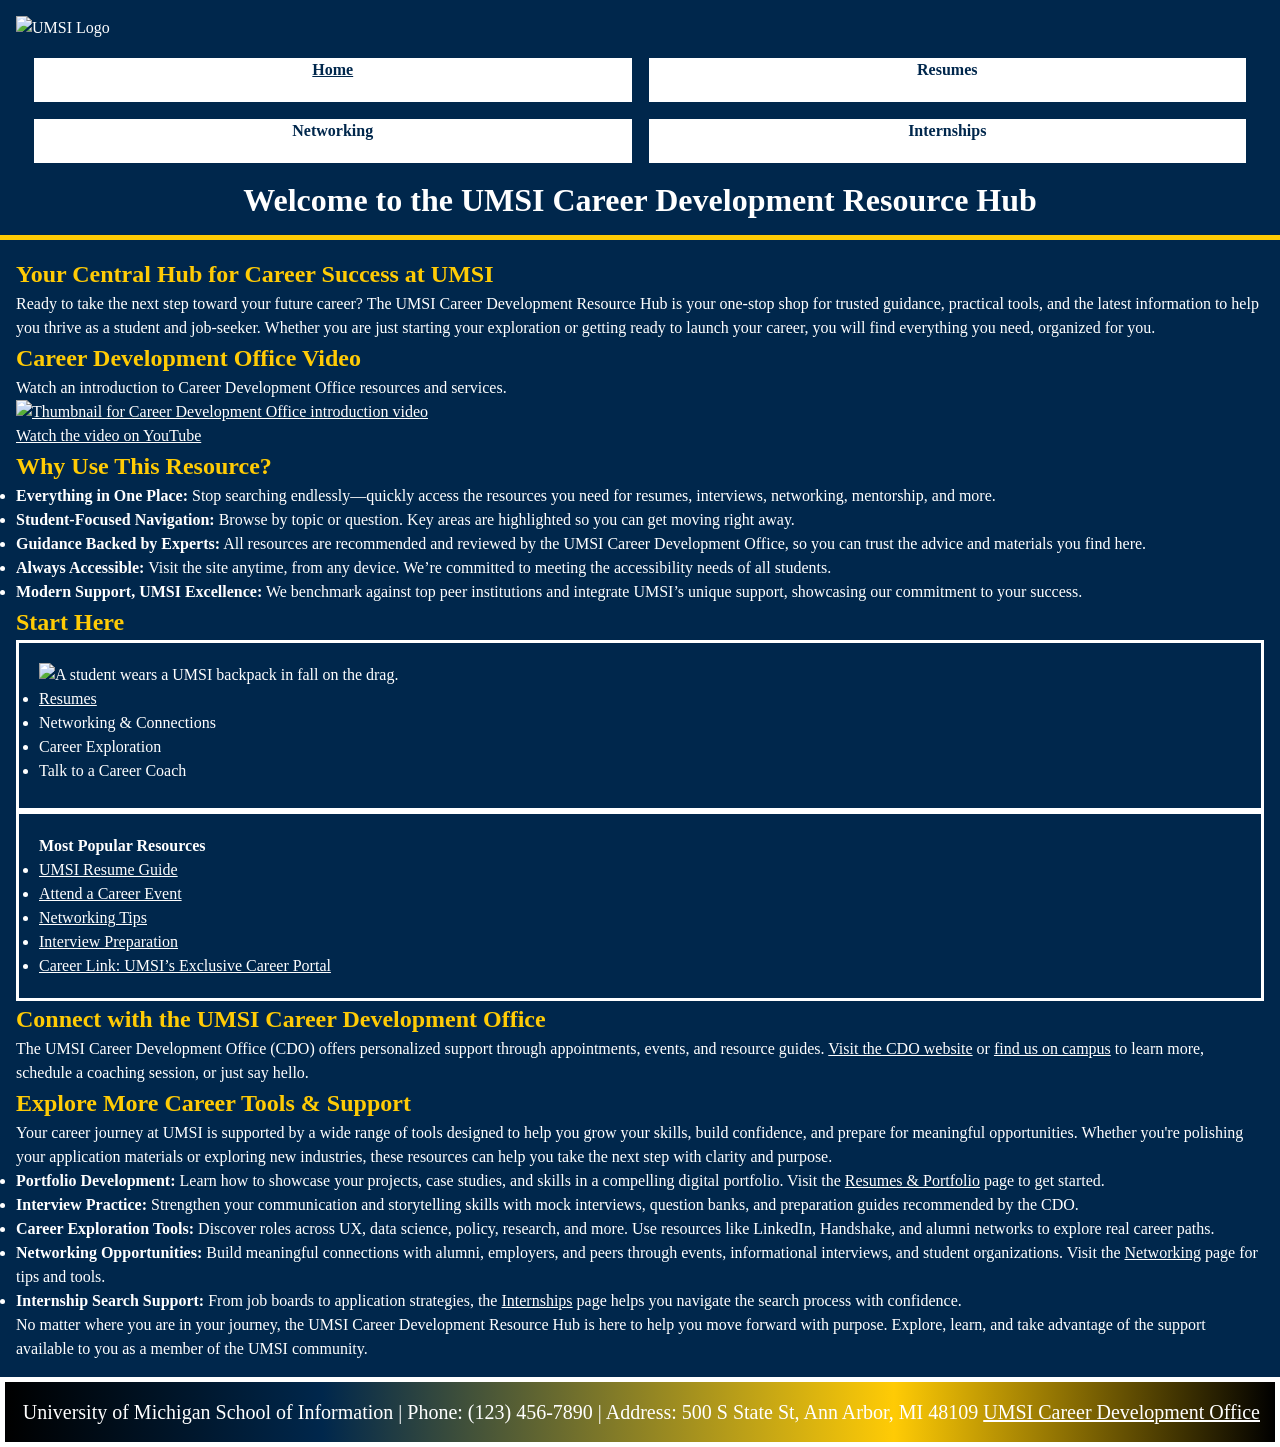
==== index.html @ 73516403 "Add files via upload" ====
<!DOCTYPE html>
<html lang="en">
<head>
    <meta charset="UTF-8">
    <meta name="viewport" content="width=device-width, initial-scale=1.0">
    <link rel="stylesheet" href="css/html5reset.css">
    <link rel="stylesheet" href="css/style.css">
    <title>MSI Career Development Resource Hub</title>
</head>
<body>

    <header>
        <a href = "#maincontent" class="skip-link">Skip to Main Content</a>
        <img src="images/UMSI_signature_vertical_informal_solidblue.jpg" alt="UMSI Logo">
        <nav>
            <ul>
                <li><a class="active" href="index.html">Home</a></li>
                <li><a href="resume.html">Resumes</a></li>
                <li><a href="networking.html">Networking</a></li>
                <li><a href="internshipsearch.html">Internships</a></li>
            </ul>
        </nav>
    <h1>Welcome to the UMSI Career Development Resource Hub</h1>

    </header>
  <main id="maincontent">
    <section>
      <h2>Your Central Hub for Career Success at UMSI</h2>
      <p>
        Ready to take the next step toward your future career? The UMSI Career Development Resource Hub is your one-stop shop for trusted guidance, practical tools, and the latest information to help you thrive as a student and job-seeker. Whether you are just starting your exploration or getting ready to launch your career, you will find everything you need, organized for you.
      </p>
<section <section aria-labelledby="career-video-heading">
  <h2 id="career-video-heading">Career Development Office Video</h2>
  <p>Watch an introduction to Career Development Office resources and services.</p>

  <a href="https://www.youtube.com/watch?v=GSjGeDYJ5Nk">
    <img src="images/cdo-video-thumbnail.jpg" alt="Thumbnail for Career Development Office introduction video">
    <p>Watch the video on YouTube</p>
  </a>
</section>
</section>
    </section>
    <section>
      <h2>Why Use This Resource?</h2>


      <ul>
        <li><strong>Everything in One Place:</strong> Stop searching endlessly—quickly access the resources you need for resumes, interviews, networking, mentorship, and more.</li>
        <li><strong>Student-Focused Navigation:</strong> Browse by topic or question. Key areas are highlighted so you can get moving right away.</li>
        <li><strong>Guidance Backed by Experts:</strong> All resources are recommended and reviewed by the UMSI Career Development Office, so you can trust the advice and materials you find here.</li>
        <li><strong>Always Accessible:</strong> Visit the site anytime, from any device. We’re committed to meeting the accessibility needs of all students.</li>
        <li><strong>Modern Support, UMSI Excellence:</strong> We benchmark against top peer institutions and integrate UMSI’s unique support, showcasing our commitment to your success.</li>
      </ul>
    </section>
        <section>
      <h2>Start Here</h2>
      <div>
        <img src="images/UMSI_CampusFall_UMSIBackpack_02.jpg" alt="A student wears a UMSI backpack in fall on the drag.">
        <ul>
            <li><a href="resume.html">Resumes</a></li>
            <li><a>Networking & Connections</a></li>
            <li><a>Career Exploration</a></li>
            <li><a>Talk to a Career Coach</a></li>
        </ul>
       

      </div>
      <div>
        <h3>Most Popular Resources</h3>
        <ul>
          <li><a href="https://docs.google.com/document/d/1_1GfDJyVGIgE82MZjVhuWT_aB_2Hcj1NN62FUCXoR_o/edit?tab=t.0" target="_blank">UMSI Resume Guide</a></li>
          <li><a href="https://umich.instructure.com/courses/137916/pages/attend-an-event" target="_blank">Attend a Career Event</a></li>
          <li><a href="https://docs.google.com/document/d/18HMt79BU8ovGf9z7_P7No5tuwUS6qHNW5u0sgrepLtE/edit?tab=t.0" target="_blank">Networking Tips</a></li>
          <li><a href="https://docs.google.com/presentation/d/15n-XqsFEntdbkZz89K-ohf7Or1NnCt5CQNDG-6fh2a0/edit?usp=sharing"target="_blank">Interview Preparation</a></li>
          <li><a href="https://si-umich.12twenty.com/Login" target="_blank">Career Link: UMSI’s Exclusive Career Portal</a></li>
        </ul>
      </div>
    </section>
    <section>
      <h2>Connect with the UMSI Career Development Office</h2>
      <p>
        The UMSI Career Development Office (CDO) offers personalized support through appointments, events, and resource guides. <a href="https://umich.instructure.com/courses/137916" target="_blank">Visit the CDO website</a> or <a href="https://www.si.umich.edu/about-umsi/getting-umsi" target="_blank">find us on campus</a> to learn more, schedule a coaching session, or just say hello.
      </p>
    </section>
  <section>
  <h2>Explore More Career Tools & Support</h2>
  <p>
    Your career journey at UMSI is supported by a wide range of tools designed to help you grow your skills, build confidence, 
    and prepare for meaningful opportunities. Whether you're polishing your application materials or exploring new industries, 
    these resources can help you take the next step with clarity and purpose.
  </p>

  <ul>
    <li><strong>Portfolio Development:</strong> Learn how to showcase your projects, case studies, and skills in a compelling digital portfolio. Visit the <a href="resume.html">Resumes & Portfolio</a> page to get started.</li>

    <li><strong>Interview Practice:</strong> Strengthen your communication and storytelling skills with mock interviews, question banks, and preparation guides recommended by the CDO.</li>

    <li><strong>Career Exploration Tools:</strong> Discover roles across UX, data science, policy, research, and more. Use resources like LinkedIn, Handshake, and alumni networks to explore real career paths.</li>

    <li><strong>Networking Opportunities:</strong> Build meaningful connections with alumni, employers, and peers through events, informational interviews, and student organizations. Visit the <a href="networking.html">Networking</a> page for tips and tools.</li>

    <li><strong>Internship Search Support:</strong> From job boards to application strategies, the <a href="internshipsearch.html">Internships</a> page helps you navigate the search process with confidence.</li>
  </ul>

  <p>
    No matter where you are in your journey, the UMSI Career Development Resource Hub is here to help you move forward with purpose. 
    Explore, learn, and take advantage of the support available to you as a member of the UMSI community.
  </p>
</section>

       <!-- Content taken & modified from UMGPT with the prompt, "Write me a webpage of intro content to help meet the following requirements - this is for the home page": and then pasted in the client objectives & project requirements"
       UMGPT. (2025). UMGPT ( GPT-4.1 August 25th version) [Large language model]. -->
    </main>
    <footer>
        <p>        University of Michigan School of Information | Phone: (123) 456-7890 | Address: 500 S State St, Ann Arbor, MI 48109
 <a href="https://umich.instructure.com/courses/137916">UMSI Career Development Office </a></p>
        </footer>
</body>
</html>
---- css/style.css ----
body {
  font-family: "Playfair Display", Montserrat;
  background-color: #00274C;
  color: #FFFFFF;
  margin: 0;
  line-height: 1.5;
}
.skip-link {
  position: absolute;
  left: 0.75;
  top: -100px;
  background: #ffcb05;
  color: #00274c;
  padding: 0.75;
  font-weight: 700;
  text-decoration: none;
  border-radius: 0.25;
  left: 10px;
  z-index: 3000;
  transition: top 0.3s ease-in-out;
}
.skip-link:focus{
 top: 0.75;
  outline: 3px solid #00274c;
  position: absolute;
  top: 27px;

}
header {
  color: #FFFFFF;
  padding: 1rem;
  border-bottom: 0.35rem solid #ffcb05;
}
a {
  color: #ffffff;
}
 img {
  max-width: 100%;
}
iframe {
  width: 100%;
  height: 100%;
  grid-column: 1 / -1;
}
h1 {
  font-size: 2rem;
  text-align: center;
  margin: 0.5;
  line-height: 1.2;
}

h2 {
  font-size: 1.5rem;
  color: #ffcb05;
  margin-top: 0;
}

p {
  font-size: 1rem;
margin-top: 0;
}
nav ul {
  list-style: none;
  display: grid;
  grid-template-columns: repeat(2, 1fr);
  gap: 13px;
  padding: 0;
  margin: 1rem;
}
nav a {
  display: block;
  text-decoration: none;
  text-align: center;
  background-color: #FFFFFF;
  color: #00274C;
  padding:0.9 1rem;
  font-weight: bold;
  border: 2px solid #00274C;
  min-height: 44px;
}
nav a:hover,
nav a:focus {
  background-color: #ffcb05;
  color: #00274C;
  outline: 3px  solid transparent;
}
.active {
text-decoration: underline;
}
main {
  padding: 1rem;
}

.introduction {
  background: #f7f9fb;
  border: 2px solid #00274C;
  border-left: 0.3rem solid #00274C;
  border-radius: 1rem;
  padding: 1rem;
  margin-bottom: 1rem;
}

.container {
  display:grid;
  grid-template-columns: repeat(2, 1fr);
  gap: 1rem;
 align-items: start;
}

.card {
  background-color: #ffffff;

  border-radius: 1px;
  padding: 1rem;
  min-height: 12rem;
  box-shadow: 0 2px 4px rgba(0, 0, 0, 0.1);
  color: #00274C;
}
.card-maize {
  border-top: 0.4rem solid #ffcb05;
  background-color: #fffbea;
}
.card-blue {
  border-top: 0.4rem solid #00274C;
  background-color: #f7f9fb;
}
img {
  width: 100%;
  max-width: 100%;
  height: auto;
  display: block;
  margin-left: auto;
  margin-right: auto;
}

div {
  min-height: 125px;
  padding: 20px;
  border: 3px solid #ffffff;
}


footer {
  background: linear-gradient(to right,
    #000000 0%,
    #00274C 25%,
    #ffcb05 70%,
    #000000 100%
  );
  border: 5px solid #ffffff;
}


footer p {
  font-size: 20px;
  text-align: right;

  padding: 0;
  padding-top: 15px;
  padding-right: 15px;
  padding-bottom: 15px;
}
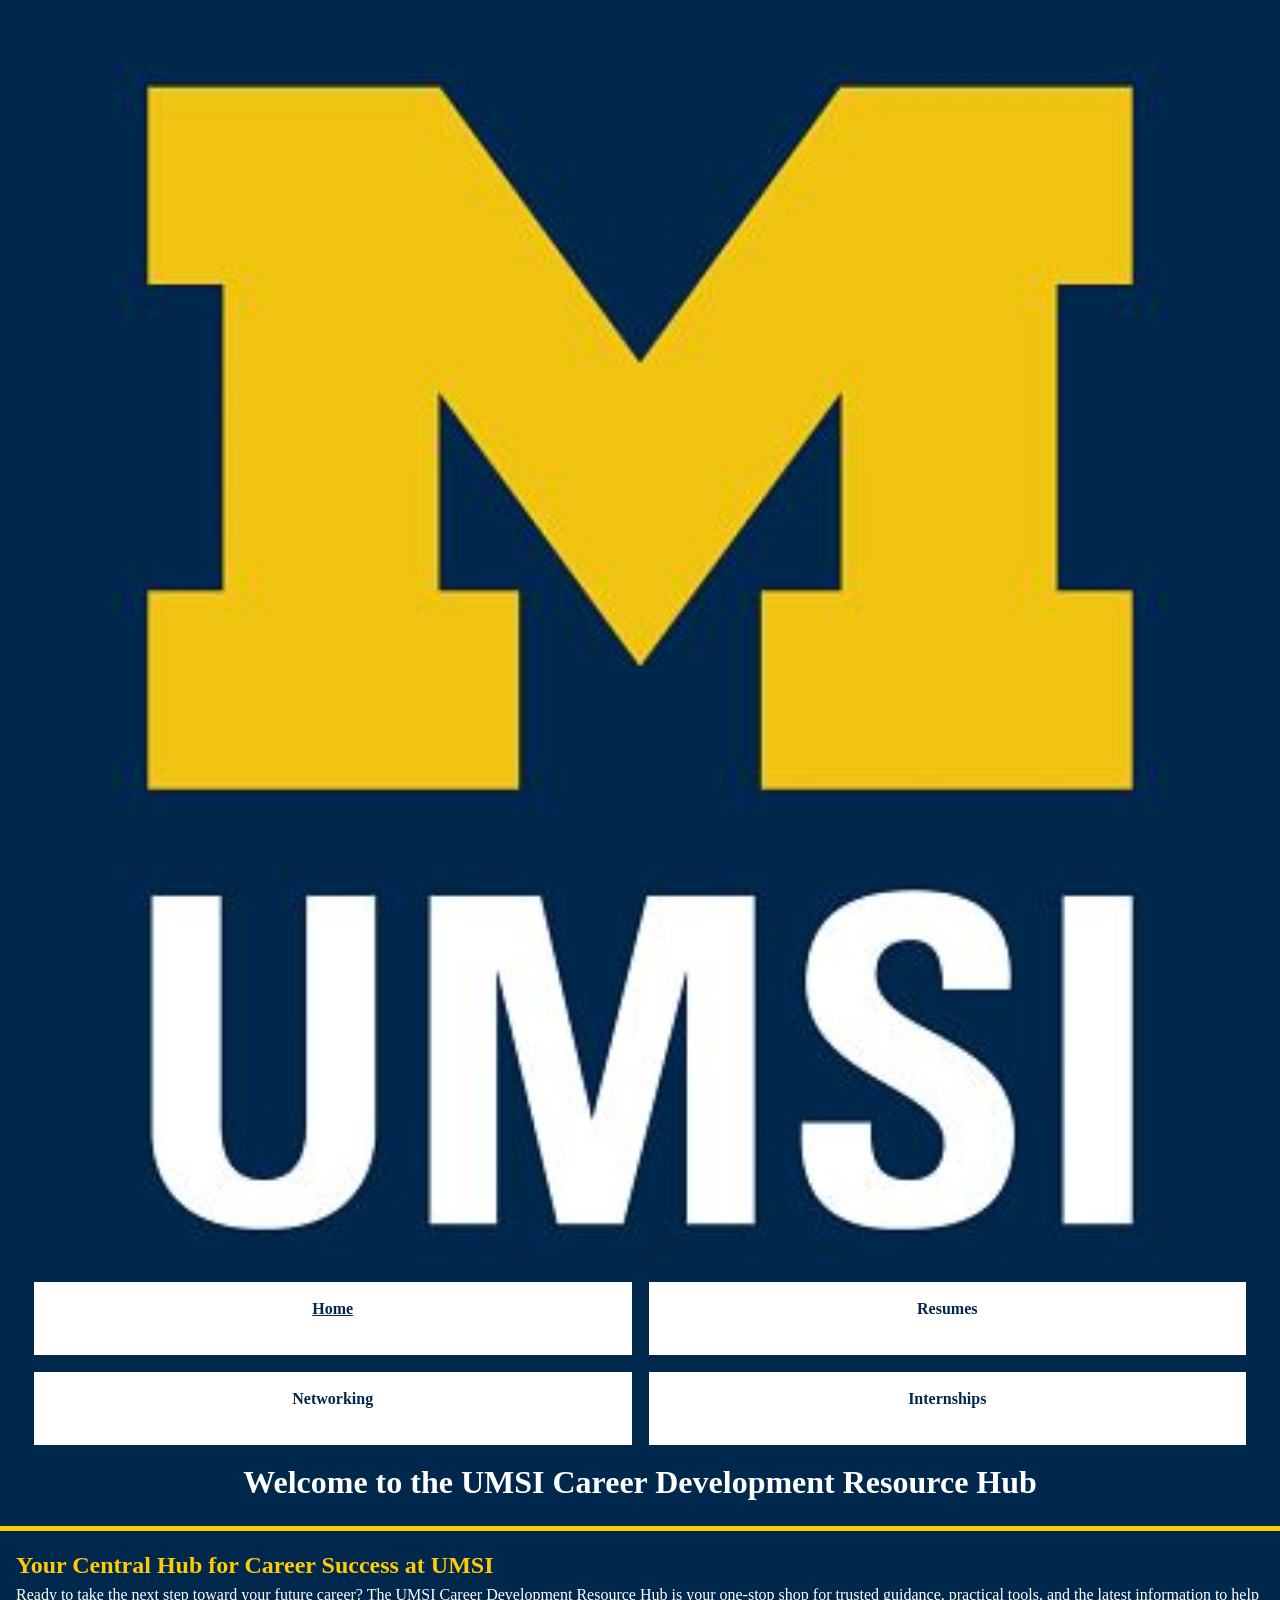
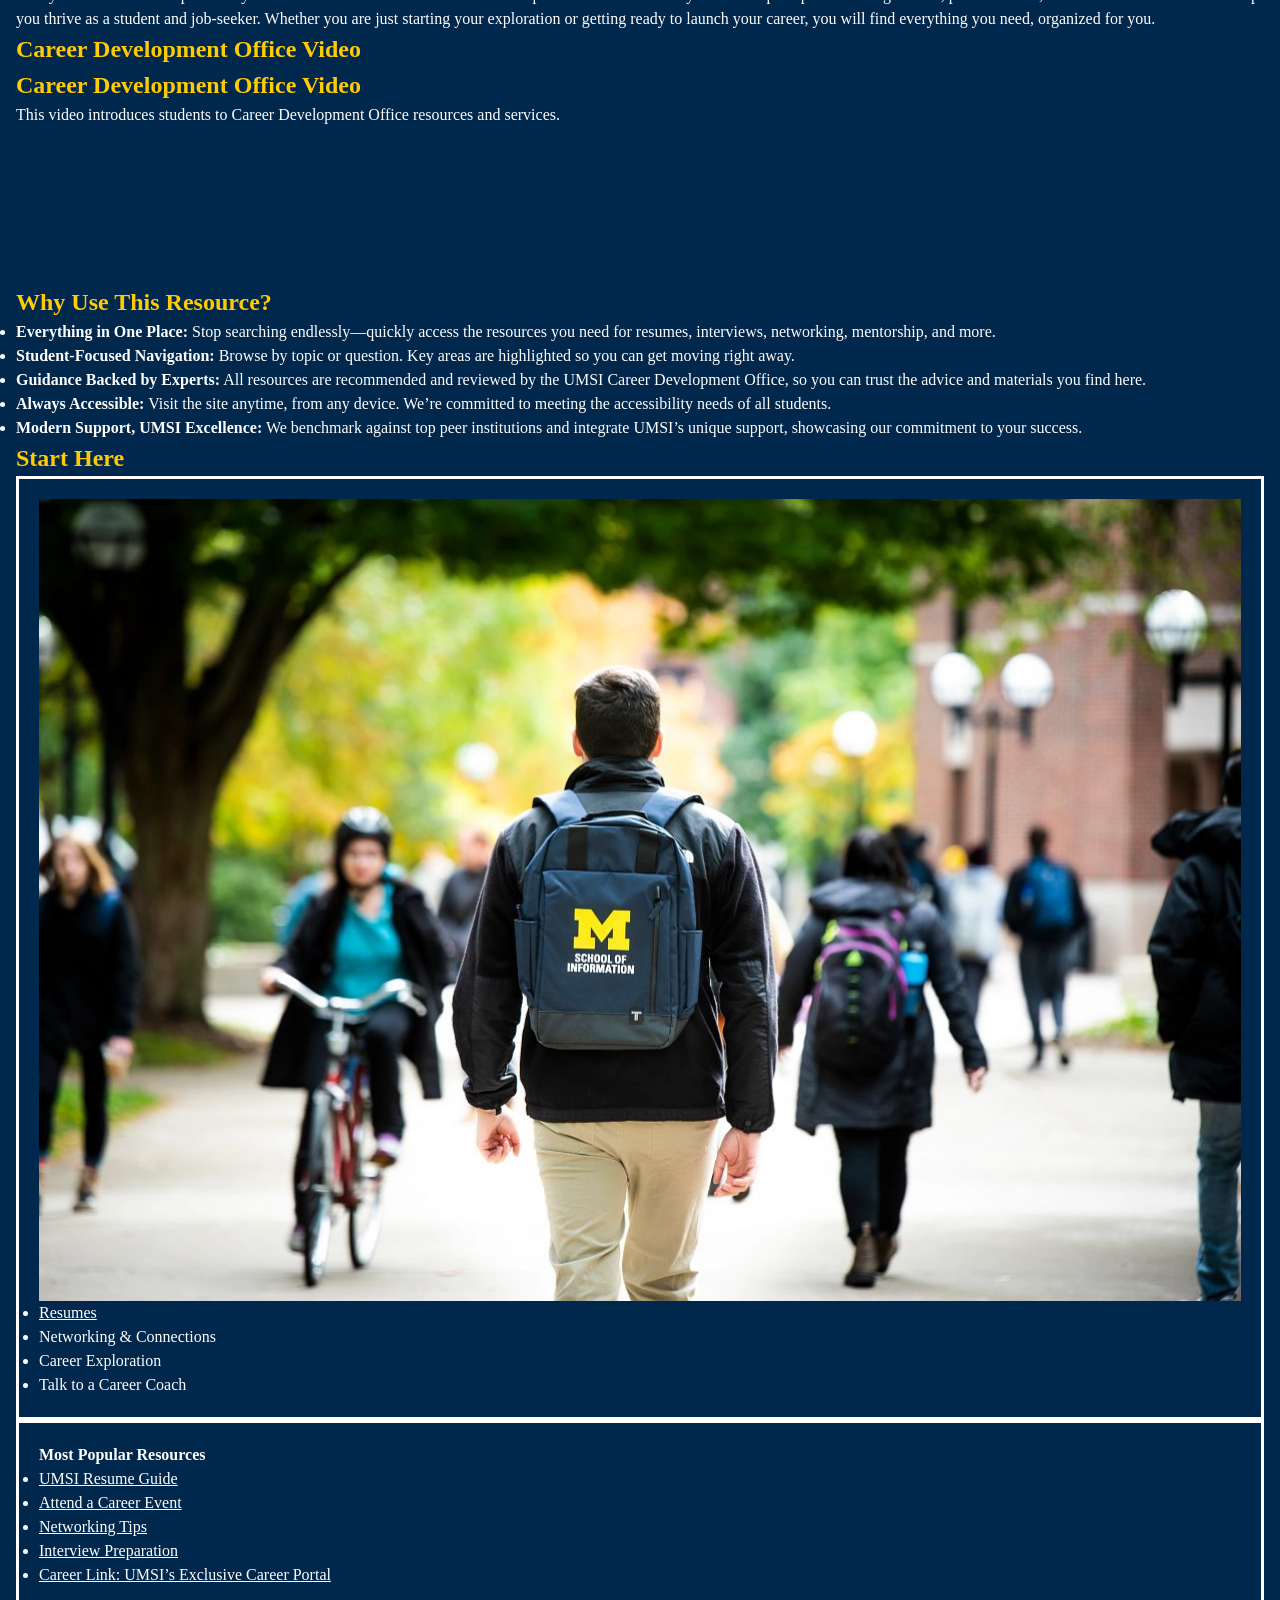
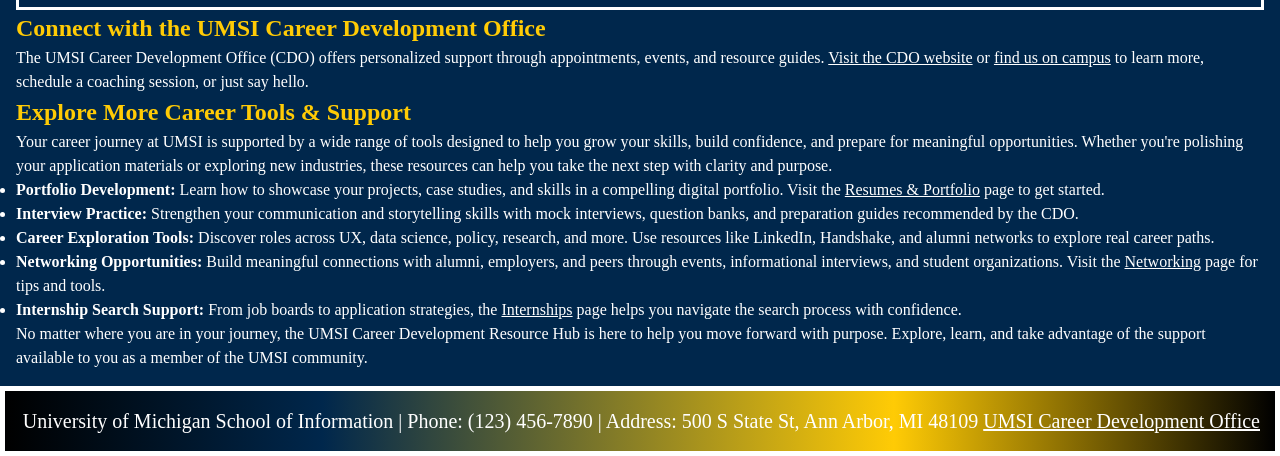
==== commit 048e0905: "Add files via upload" ====
--- a/index.html
+++ b/index.html
@@ -29,17 +29,20 @@
       <p>
         Ready to take the next step toward your future career? The UMSI Career Development Resource Hub is your one-stop shop for trusted guidance, practical tools, and the latest information to help you thrive as a student and job-seeker. Whether you are just starting your exploration or getting ready to launch your career, you will find everything you need, organized for you.
       </p>
-<section <section aria-labelledby="career-video-heading">
   <h2 id="career-video-heading">Career Development Office Video</h2>
-  <p>Watch an introduction to Career Development Office resources and services.</p>
-
-  <a href="https://www.youtube.com/watch?v=GSjGeDYJ5Nk">
-    <img src="images/cdo-video-thumbnail.jpg" alt="Thumbnail for Career Development Office introduction video">
-    <p>Watch the video on YouTube</p>
-  </a>
+<section aria-labelledby="career-video-heading">
+  <h2 id="career-video-heading">Career Development Office Video</h2>
+  <p>This video introduces students to Career Development Office resources and services.</p>
+  <iframe
+    width="560"
+    height="315"
+    src="https://www.youtube.com/embed/GSjGeDYJ5Nk"
+    title="Career Development Office introduction video"
+    allow="accelerometer; autoplay; clipboard-write; encrypted-media; gyroscope; picture-in-picture; web-share"
+    referrerpolicy="strict-origin-when-cross-origin"
+    allowfullscreen>
+  </iframe>
 </section>
-</section>
-    </section>
     <section>
       <h2>Why Use This Resource?</h2>
 
--- a/css/style.css
+++ b/css/style.css
@@ -7,11 +7,11 @@
 }
 .skip-link {
   position: absolute;
-  left: 0.75;
+  left: 0.75rem;
   top: -100px;
   background: #ffcb05;
   color: #00274c;
-  padding: 0.75;
+  padding: 0.75rem;
   font-weight: 700;
   text-decoration: none;
   border-radius: 0.25;
@@ -20,7 +20,7 @@
   transition: top 0.3s ease-in-out;
 }
 .skip-link:focus{
- top: 0.75;
+ top: 0.75rem;
   outline: 3px solid #00274c;
   position: absolute;
   top: 27px;
@@ -45,7 +45,7 @@
 h1 {
   font-size: 2rem;
   text-align: center;
-  margin: 0.5;
+  margin: 0.5rem;
   line-height: 1.2;
 }
 
@@ -73,7 +73,7 @@
   text-align: center;
   background-color: #FFFFFF;
   color: #00274C;
-  padding:0.9 1rem;
+  padding:0.91rem;
   font-weight: bold;
   border: 2px solid #00274C;
   min-height: 44px;
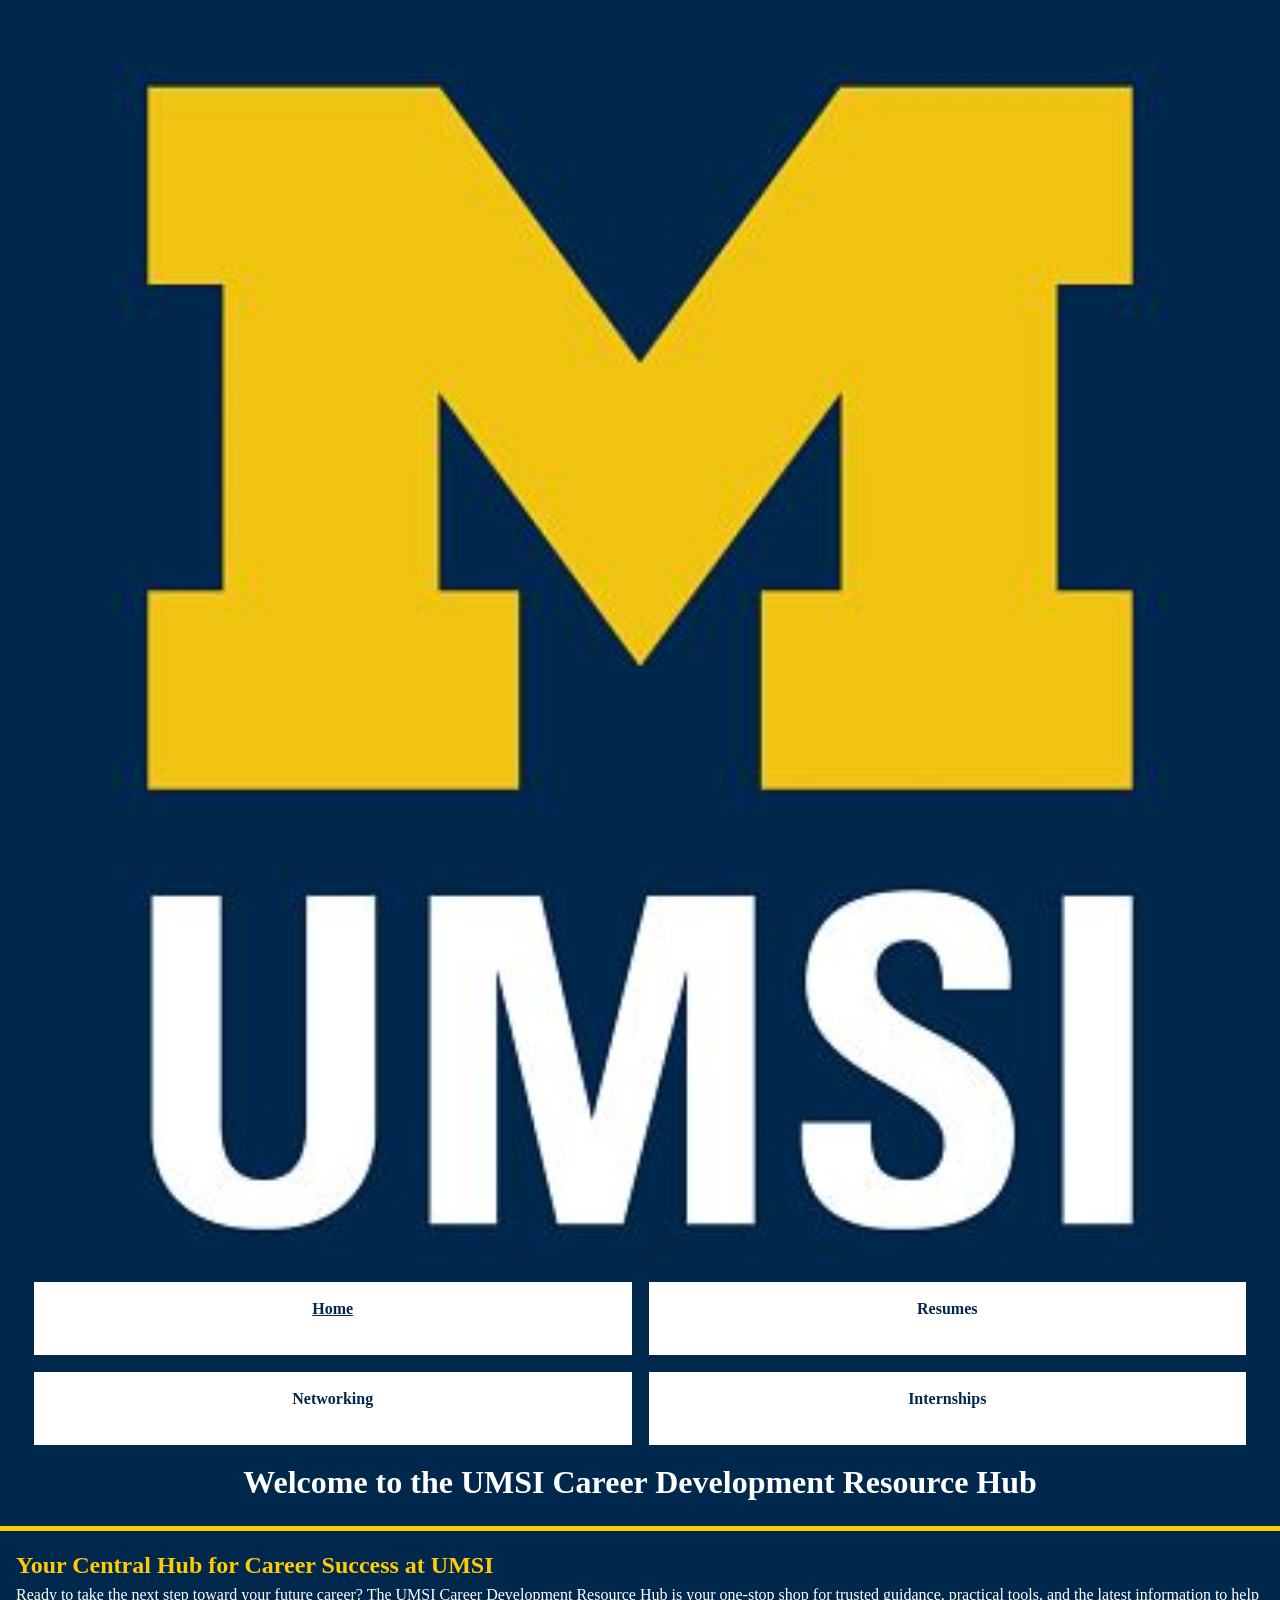
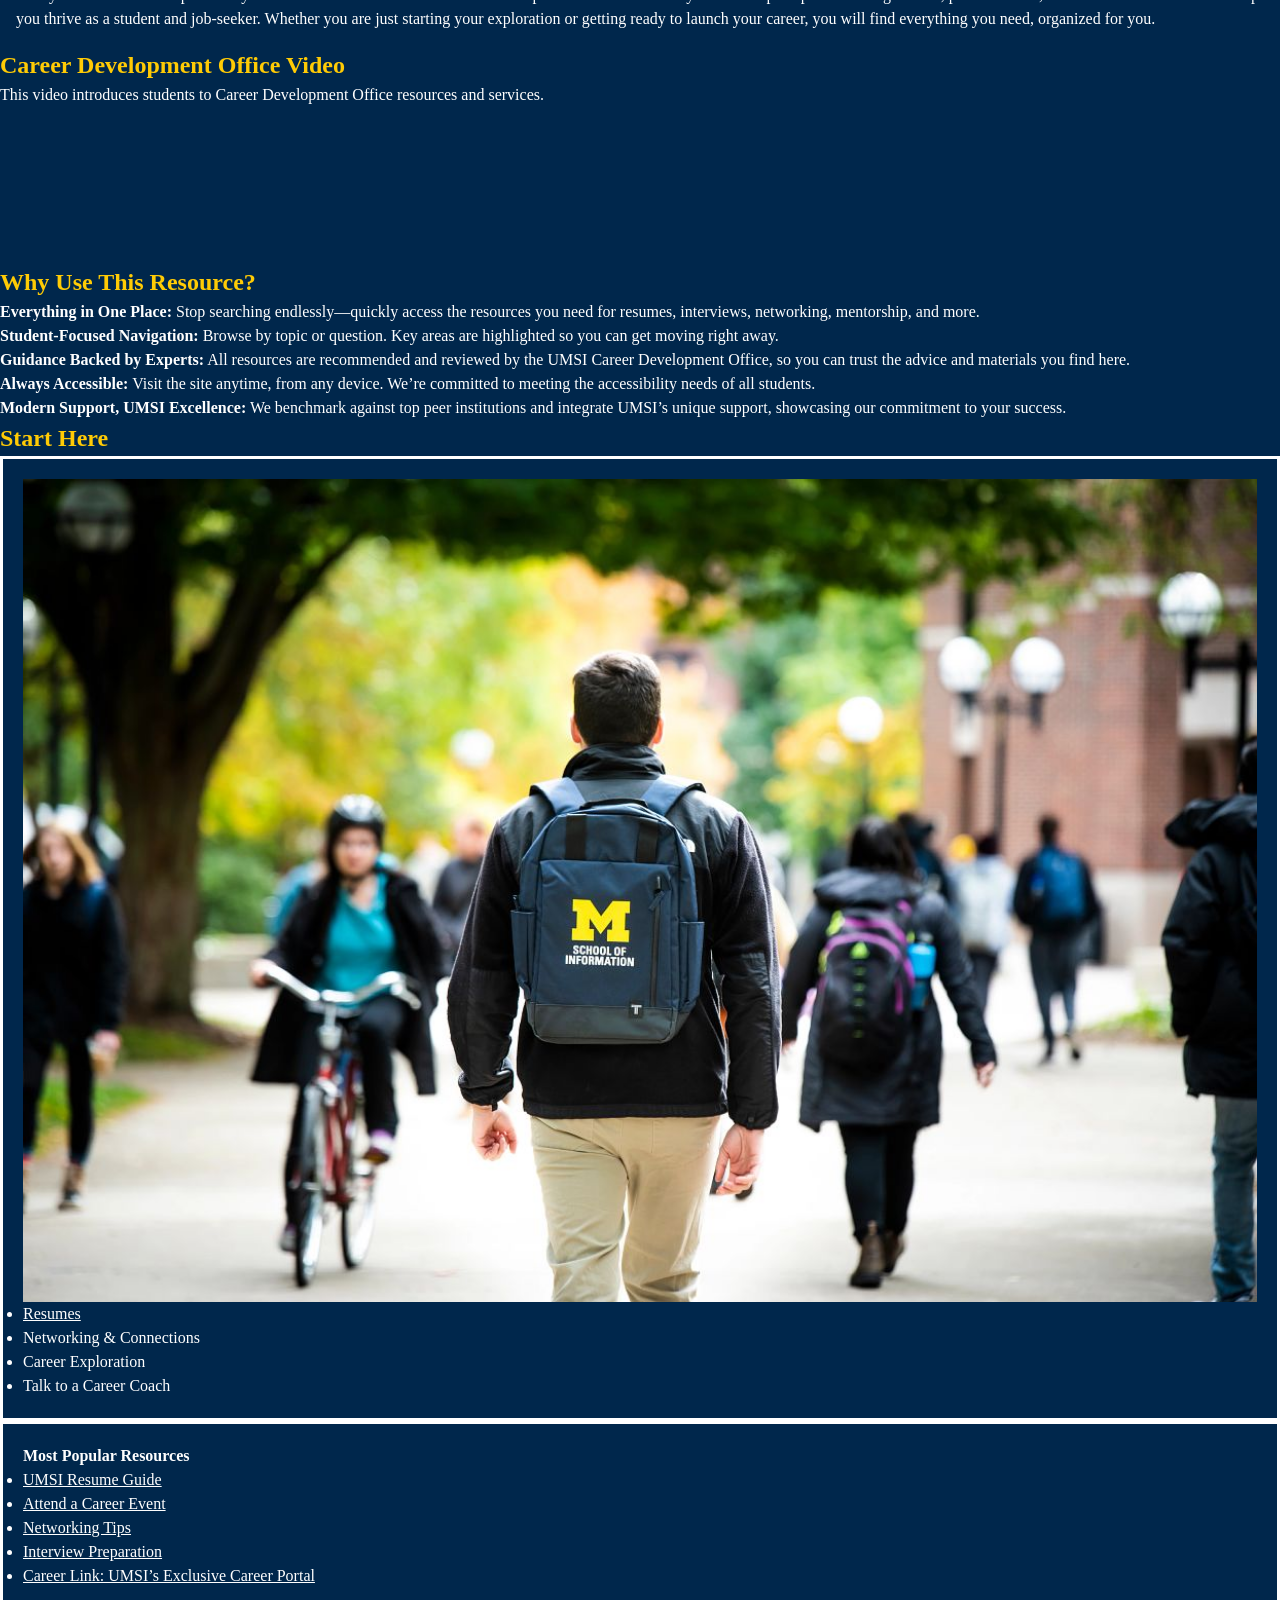
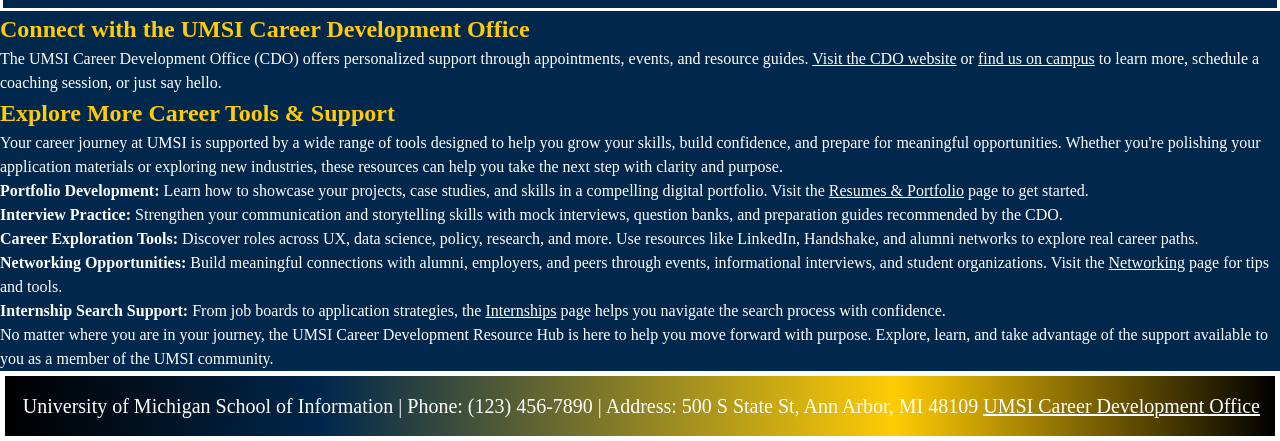
==== commit d1e24e85: "Add files via upload" ====
--- a/index.html
+++ b/index.html
@@ -1,122 +1,230 @@
-<!DOCTYPE html>
+<!doctype html>
 <html lang="en">
-<head>
-    <meta charset="UTF-8">
-    <meta name="viewport" content="width=device-width, initial-scale=1.0">
-    <link rel="stylesheet" href="css/html5reset.css">
-    <link rel="stylesheet" href="css/style.css">
+  <head>
+    <meta charset="UTF-8" />
+    <meta name="viewport" content="width=device-width, initial-scale=1.0" />
+    <link rel="stylesheet" href="css/html5reset.css" />
+    <link rel="stylesheet" href="css/style.css" />
     <title>MSI Career Development Resource Hub</title>
-</head>
-<body>
-
+  </head>
+  <body>
     <header>
-        <a href = "#maincontent" class="skip-link">Skip to Main Content</a>
-        <img src="images/UMSI_signature_vertical_informal_solidblue.jpg" alt="UMSI Logo">
-        <nav>
-            <ul>
-                <li><a class="active" href="index.html">Home</a></li>
-                <li><a href="resume.html">Resumes</a></li>
-                <li><a href="networking.html">Networking</a></li>
-                <li><a href="internshipsearch.html">Internships</a></li>
-            </ul>
-        </nav>
-    <h1>Welcome to the UMSI Career Development Resource Hub</h1>
-
+      <a href="#maincontent" class="skip-link">Skip to Main Content</a>
+      <img
+        src="images/UMSI_signature_vertical_informal_solidblue.jpg"
+        alt="UMSI Logo"
+      />
+      <nav>
+        <ul>
+          <li><a class="active" href="index.html">Home</a></li>
+          <li><a href="resume.html">Resumes</a></li>
+          <li><a href="networking.html">Networking</a></li>
+          <li><a href="internshipsearch.html">Internships</a></li>
+        </ul>
+      </nav>
+      <h1>Welcome to the UMSI Career Development Resource Hub</h1>
     </header>
-  <main id="maincontent">
-    <section>
-      <h2>Your Central Hub for Career Success at UMSI</h2>
-      <p>
-        Ready to take the next step toward your future career? The UMSI Career Development Resource Hub is your one-stop shop for trusted guidance, practical tools, and the latest information to help you thrive as a student and job-seeker. Whether you are just starting your exploration or getting ready to launch your career, you will find everything you need, organized for you.
-      </p>
-  <h2 id="career-video-heading">Career Development Office Video</h2>
-<section aria-labelledby="career-video-heading">
-  <h2 id="career-video-heading">Career Development Office Video</h2>
-  <p>This video introduces students to Career Development Office resources and services.</p>
-  <iframe
-    width="560"
-    height="315"
-    src="https://www.youtube.com/embed/GSjGeDYJ5Nk"
-    title="Career Development Office introduction video"
-    allow="accelerometer; autoplay; clipboard-write; encrypted-media; gyroscope; picture-in-picture; web-share"
-    referrerpolicy="strict-origin-when-cross-origin"
-    allowfullscreen>
-  </iframe>
-</section>
+    <main id="maincontent">
+      <section>
+        <h2>Your Central Hub for Career Success at UMSI</h2>
+        <p>
+          Ready to take the next step toward your future career? The UMSI Career
+          Development Resource Hub is your one-stop shop for trusted guidance,
+          practical tools, and the latest information to help you thrive as a
+          student and job-seeker. Whether you are just starting your exploration
+          or getting ready to launch your career, you will find everything you
+          need, organized for you.
+        </p>
+      </section>
+    </main>
+    <section aria-labelledby="career-video-heading">
+      <h2 id="career-video-heading">Career Development Office Video</h2>
+      <p>
+        This video introduces students to Career Development Office resources
+        and services.
+      </p>
+      <iframe
+        width="560"
+        height="315"
+        src="https://www.youtube.com/embed/GSjGeDYJ5Nk"
+        title="Career Development Office introduction video"
+        allow="
+          accelerometer;
+          autoplay;
+          clipboard-write;
+          encrypted-media;
+          gyroscope;
+          picture-in-picture;
+          web-share;
+        "
+        referrerpolicy="strict-origin-when-cross-origin"
+        allowfullscreen
+      >
+      </iframe>
+    </section>
     <section>
       <h2>Why Use This Resource?</h2>
 
-
       <ul>
-        <li><strong>Everything in One Place:</strong> Stop searching endlessly—quickly access the resources you need for resumes, interviews, networking, mentorship, and more.</li>
-        <li><strong>Student-Focused Navigation:</strong> Browse by topic or question. Key areas are highlighted so you can get moving right away.</li>
-        <li><strong>Guidance Backed by Experts:</strong> All resources are recommended and reviewed by the UMSI Career Development Office, so you can trust the advice and materials you find here.</li>
-        <li><strong>Always Accessible:</strong> Visit the site anytime, from any device. We’re committed to meeting the accessibility needs of all students.</li>
-        <li><strong>Modern Support, UMSI Excellence:</strong> We benchmark against top peer institutions and integrate UMSI’s unique support, showcasing our commitment to your success.</li>
+        <li>
+          <strong>Everything in One Place:</strong> Stop searching
+          endlessly—quickly access the resources you need for resumes,
+          interviews, networking, mentorship, and more.
+        </li>
+        <li>
+          <strong>Student-Focused Navigation:</strong> Browse by topic or
+          question. Key areas are highlighted so you can get moving right away.
+        </li>
+        <li>
+          <strong>Guidance Backed by Experts:</strong> All resources are
+          recommended and reviewed by the UMSI Career Development Office, so you
+          can trust the advice and materials you find here.
+        </li>
+        <li>
+          <strong>Always Accessible:</strong> Visit the site anytime, from any
+          device. We’re committed to meeting the accessibility needs of all
+          students.
+        </li>
+        <li>
+          <strong>Modern Support, UMSI Excellence:</strong> We benchmark against
+          top peer institutions and integrate UMSI’s unique support, showcasing
+          our commitment to your success.
+        </li>
       </ul>
     </section>
-        <section>
+    <section>
       <h2>Start Here</h2>
       <div>
-        <img src="images/UMSI_CampusFall_UMSIBackpack_02.jpg" alt="A student wears a UMSI backpack in fall on the drag.">
+        <img
+          src="images/UMSI_CampusFall_UMSIBackpack_02.jpg"
+          alt="A student wears a UMSI backpack in fall on the drag."
+        />
         <ul>
-            <li><a href="resume.html">Resumes</a></li>
-            <li><a>Networking & Connections</a></li>
-            <li><a>Career Exploration</a></li>
-            <li><a>Talk to a Career Coach</a></li>
+          <li><a href="resume.html">Resumes</a></li>
+          <li><a>Networking & Connections</a></li>
+          <li><a>Career Exploration</a></li>
+          <li><a>Talk to a Career Coach</a></li>
         </ul>
-       
-
       </div>
       <div>
         <h3>Most Popular Resources</h3>
         <ul>
-          <li><a href="https://docs.google.com/document/d/1_1GfDJyVGIgE82MZjVhuWT_aB_2Hcj1NN62FUCXoR_o/edit?tab=t.0" target="_blank">UMSI Resume Guide</a></li>
-          <li><a href="https://umich.instructure.com/courses/137916/pages/attend-an-event" target="_blank">Attend a Career Event</a></li>
-          <li><a href="https://docs.google.com/document/d/18HMt79BU8ovGf9z7_P7No5tuwUS6qHNW5u0sgrepLtE/edit?tab=t.0" target="_blank">Networking Tips</a></li>
-          <li><a href="https://docs.google.com/presentation/d/15n-XqsFEntdbkZz89K-ohf7Or1NnCt5CQNDG-6fh2a0/edit?usp=sharing"target="_blank">Interview Preparation</a></li>
-          <li><a href="https://si-umich.12twenty.com/Login" target="_blank">Career Link: UMSI’s Exclusive Career Portal</a></li>
+          <li>
+            <a
+              href="https://docs.google.com/document/d/1_1GfDJyVGIgE82MZjVhuWT_aB_2Hcj1NN62FUCXoR_o/edit?tab=t.0"
+              target="_blank"
+              >UMSI Resume Guide</a
+            >
+          </li>
+          <li>
+            <a
+              href="https://umich.instructure.com/courses/137916/pages/attend-an-event"
+              target="_blank"
+              >Attend a Career Event</a
+            >
+          </li>
+          <li>
+            <a
+              href="https://docs.google.com/document/d/18HMt79BU8ovGf9z7_P7No5tuwUS6qHNW5u0sgrepLtE/edit?tab=t.0"
+              target="_blank"
+              >Networking Tips</a
+            >
+          </li>
+          <li>
+            <a
+              href="https://docs.google.com/presentation/d/15n-XqsFEntdbkZz89K-ohf7Or1NnCt5CQNDG-6fh2a0/edit?usp=sharing"
+              target="_blank"
+              >Interview Preparation</a
+            >
+          </li>
+          <li>
+            <a href="https://si-umich.12twenty.com/Login" target="_blank"
+              >Career Link: UMSI’s Exclusive Career Portal</a
+            >
+          </li>
         </ul>
       </div>
     </section>
     <section>
       <h2>Connect with the UMSI Career Development Office</h2>
       <p>
-        The UMSI Career Development Office (CDO) offers personalized support through appointments, events, and resource guides. <a href="https://umich.instructure.com/courses/137916" target="_blank">Visit the CDO website</a> or <a href="https://www.si.umich.edu/about-umsi/getting-umsi" target="_blank">find us on campus</a> to learn more, schedule a coaching session, or just say hello.
-      </p>
-    </section>
-  <section>
-  <h2>Explore More Career Tools & Support</h2>
-  <p>
-    Your career journey at UMSI is supported by a wide range of tools designed to help you grow your skills, build confidence, 
-    and prepare for meaningful opportunities. Whether you're polishing your application materials or exploring new industries, 
-    these resources can help you take the next step with clarity and purpose.
-  </p>
-
-  <ul>
-    <li><strong>Portfolio Development:</strong> Learn how to showcase your projects, case studies, and skills in a compelling digital portfolio. Visit the <a href="resume.html">Resumes & Portfolio</a> page to get started.</li>
-
-    <li><strong>Interview Practice:</strong> Strengthen your communication and storytelling skills with mock interviews, question banks, and preparation guides recommended by the CDO.</li>
-
-    <li><strong>Career Exploration Tools:</strong> Discover roles across UX, data science, policy, research, and more. Use resources like LinkedIn, Handshake, and alumni networks to explore real career paths.</li>
-
-    <li><strong>Networking Opportunities:</strong> Build meaningful connections with alumni, employers, and peers through events, informational interviews, and student organizations. Visit the <a href="networking.html">Networking</a> page for tips and tools.</li>
-
-    <li><strong>Internship Search Support:</strong> From job boards to application strategies, the <a href="internshipsearch.html">Internships</a> page helps you navigate the search process with confidence.</li>
-  </ul>
-
-  <p>
-    No matter where you are in your journey, the UMSI Career Development Resource Hub is here to help you move forward with purpose. 
-    Explore, learn, and take advantage of the support available to you as a member of the UMSI community.
-  </p>
-</section>
-
-       <!-- Content taken & modified from UMGPT with the prompt, "Write me a webpage of intro content to help meet the following requirements - this is for the home page": and then pasted in the client objectives & project requirements"
+        The UMSI Career Development Office (CDO) offers personalized support
+        through appointments, events, and resource guides.
+        <a href="https://umich.instructure.com/courses/137916" target="_blank"
+          >Visit the CDO website</a
+        >
+        or
+        <a
+          href="https://www.si.umich.edu/about-umsi/getting-umsi"
+          target="_blank"
+          >find us on campus</a
+        >
+        to learn more, schedule a coaching session, or just say hello.
+      </p>
+    </section>
+    <section>
+      <h2>Explore More Career Tools & Support</h2>
+      <p>
+        Your career journey at UMSI is supported by a wide range of tools
+        designed to help you grow your skills, build confidence, and prepare for
+        meaningful opportunities. Whether you're polishing your application
+        materials or exploring new industries, these resources can help you take
+        the next step with clarity and purpose.
+      </p>
+
+      <ul>
+        <li>
+          <strong>Portfolio Development:</strong> Learn how to showcase your
+          projects, case studies, and skills in a compelling digital portfolio.
+          Visit the <a href="resume.html">Resumes & Portfolio</a> page to get
+          started.
+        </li>
+
+        <li>
+          <strong>Interview Practice:</strong> Strengthen your communication and
+          storytelling skills with mock interviews, question banks, and
+          preparation guides recommended by the CDO.
+        </li>
+
+        <li>
+          <strong>Career Exploration Tools:</strong> Discover roles across UX,
+          data science, policy, research, and more. Use resources like LinkedIn,
+          Handshake, and alumni networks to explore real career paths.
+        </li>
+
+        <li>
+          <strong>Networking Opportunities:</strong> Build meaningful
+          connections with alumni, employers, and peers through events,
+          informational interviews, and student organizations. Visit the
+          <a href="networking.html">Networking</a> page for tips and tools.
+        </li>
+
+        <li>
+          <strong>Internship Search Support:</strong> From job boards to
+          application strategies, the
+          <a href="internshipsearch.html">Internships</a> page helps you
+          navigate the search process with confidence.
+        </li>
+      </ul>
+
+      <p>
+        No matter where you are in your journey, the UMSI Career Development
+        Resource Hub is here to help you move forward with purpose. Explore,
+        learn, and take advantage of the support available to you as a member of
+        the UMSI community.
+      </p>
+    </section>
+
+    <!-- Content taken & modified from UMGPT with the prompt, "Write me a webpage of intro content to help meet the following requirements - this is for the home page": and then pasted in the client objectives & project requirements"
        UMGPT. (2025). UMGPT ( GPT-4.1 August 25th version) [Large language model]. -->
-    </main>
     <footer>
-        <p>        University of Michigan School of Information | Phone: (123) 456-7890 | Address: 500 S State St, Ann Arbor, MI 48109
- <a href="https://umich.instructure.com/courses/137916">UMSI Career Development Office </a></p>
-        </footer>
-</body>
+      <p>
+        University of Michigan School of Information | Phone: (123) 456-7890 |
+        Address: 500 S State St, Ann Arbor, MI 48109
+        <a href="https://umich.instructure.com/courses/137916"
+          >UMSI Career Development Office
+        </a>
+      </p>
+    </footer>
+  </body>
 </html>
--- a/css/style.css
+++ b/css/style.css
@@ -1,5 +1,5 @@
 body {
-  font-family: "Playfair Display", Montserrat;
+  font-family: "Playfair Display", "Montserrat", serif;
   background-color: #00274C;
   color: #FFFFFF;
   margin: 0;
@@ -14,7 +14,7 @@
   padding: 0.75rem;
   font-weight: 700;
   text-decoration: none;
-  border-radius: 0.25;
+  border-radius: 0.25rem;
   left: 10px;
   z-index: 3000;
   transition: top 0.3s ease-in-out;
@@ -57,8 +57,9 @@
 
 p {
   font-size: 1rem;
-margin-top: 0;
+  margin-top: 0;
 }
+
 nav ul {
   list-style: none;
   display: grid;
@@ -67,6 +68,7 @@
   padding: 0;
   margin: 1rem;
 }
+
 nav a {
   display: block;
   text-decoration: none;
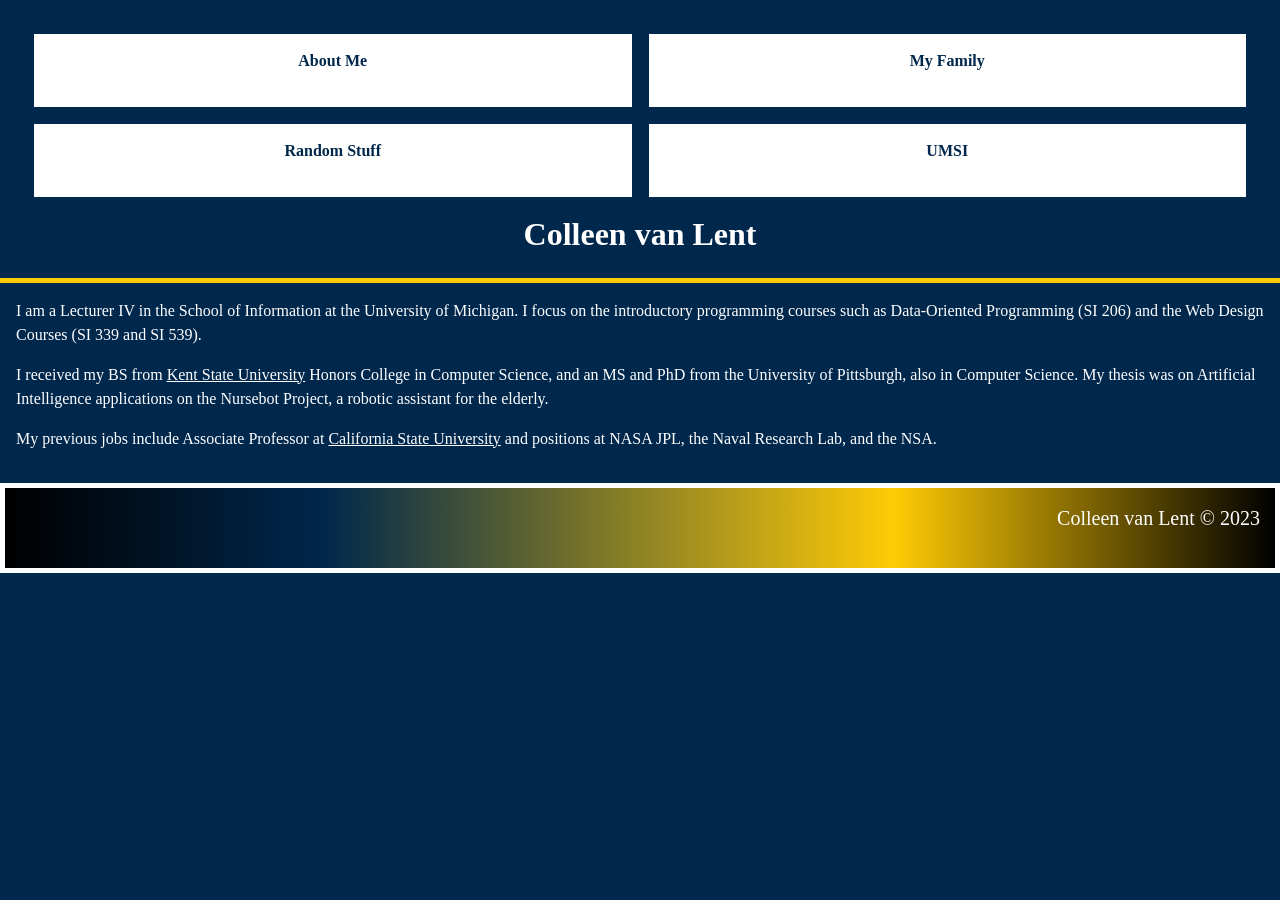
==== commit 2d65e515: "Add files via upload" ====
--- a/index.html
+++ b/index.html
@@ -1,230 +1,62 @@
-<!doctype html>
+<!DOCTYPE html>
+	<!-- Do no make any changes to this file, but you should still review the tags to make sure that you are familiar with them. -->
+
 <html lang="en">
-  <head>
-    <meta charset="UTF-8" />
-    <meta name="viewport" content="width=device-width, initial-scale=1.0" />
-    <link rel="stylesheet" href="css/html5reset.css" />
-    <link rel="stylesheet" href="css/style.css" />
-    <title>MSI Career Development Resource Hub</title>
-  </head>
-  <body>
-    <header>
-      <a href="#maincontent" class="skip-link">Skip to Main Content</a>
-      <img
-        src="images/UMSI_signature_vertical_informal_solidblue.jpg"
-        alt="UMSI Logo"
-      />
-      <nav>
-        <ul>
-          <li><a class="active" href="index.html">Home</a></li>
-          <li><a href="resume.html">Resumes</a></li>
-          <li><a href="networking.html">Networking</a></li>
-          <li><a href="internshipsearch.html">Internships</a></li>
-        </ul>
-      </nav>
-      <h1>Welcome to the UMSI Career Development Resource Hub</h1>
-    </header>
-    <main id="maincontent">
-      <section>
-        <h2>Your Central Hub for Career Success at UMSI</h2>
-        <p>
-          Ready to take the next step toward your future career? The UMSI Career
-          Development Resource Hub is your one-stop shop for trusted guidance,
-          practical tools, and the latest information to help you thrive as a
-          student and job-seeker. Whether you are just starting your exploration
-          or getting ready to launch your career, you will find everything you
-          need, organized for you.
-        </p>
-      </section>
-    </main>
-    <section aria-labelledby="career-video-heading">
-      <h2 id="career-video-heading">Career Development Office Video</h2>
-      <p>
-        This video introduces students to Career Development Office resources
-        and services.
-      </p>
-      <iframe
-        width="560"
-        height="315"
-        src="https://www.youtube.com/embed/GSjGeDYJ5Nk"
-        title="Career Development Office introduction video"
-        allow="
-          accelerometer;
-          autoplay;
-          clipboard-write;
-          encrypted-media;
-          gyroscope;
-          picture-in-picture;
-          web-share;
-        "
-        referrerpolicy="strict-origin-when-cross-origin"
-        allowfullscreen
-      >
-      </iframe>
-    </section>
-    <section>
-      <h2>Why Use This Resource?</h2>
+<!-- All of the meta data for the page belongs in the header tag -->
+<head>
+	<meta charset="UTF-8">
+	<meta name="viewport" content="width=device-width, initial-scale=1.0">
+	<!-- Link to the favicon image -->
+	<link rel="icon" href="images/favicon.ico">
+	<!-- Link to the reset file -->
+	<link rel="stylesheet" href="css/reset.css">
+	<!-- Link to the stylesheet -->
+	<link rel="stylesheet" href="css/style.css">
+	<title>About Me</title>
+</head>
 
-      <ul>
-        <li>
-          <strong>Everything in One Place:</strong> Stop searching
-          endlessly—quickly access the resources you need for resumes,
-          interviews, networking, mentorship, and more.
-        </li>
-        <li>
-          <strong>Student-Focused Navigation:</strong> Browse by topic or
-          question. Key areas are highlighted so you can get moving right away.
-        </li>
-        <li>
-          <strong>Guidance Backed by Experts:</strong> All resources are
-          recommended and reviewed by the UMSI Career Development Office, so you
-          can trust the advice and materials you find here.
-        </li>
-        <li>
-          <strong>Always Accessible:</strong> Visit the site anytime, from any
-          device. We’re committed to meeting the accessibility needs of all
-          students.
-        </li>
-        <li>
-          <strong>Modern Support, UMSI Excellence:</strong> We benchmark against
-          top peer institutions and integrate UMSI’s unique support, showcasing
-          our commitment to your success.
-        </li>
-      </ul>
-    </section>
-    <section>
-      <h2>Start Here</h2>
-      <div>
-        <img
-          src="images/UMSI_CampusFall_UMSIBackpack_02.jpg"
-          alt="A student wears a UMSI backpack in fall on the drag."
-        />
-        <ul>
-          <li><a href="resume.html">Resumes</a></li>
-          <li><a>Networking & Connections</a></li>
-          <li><a>Career Exploration</a></li>
-          <li><a>Talk to a Career Coach</a></li>
-        </ul>
-      </div>
-      <div>
-        <h3>Most Popular Resources</h3>
-        <ul>
-          <li>
-            <a
-              href="https://docs.google.com/document/d/1_1GfDJyVGIgE82MZjVhuWT_aB_2Hcj1NN62FUCXoR_o/edit?tab=t.0"
-              target="_blank"
-              >UMSI Resume Guide</a
-            >
-          </li>
-          <li>
-            <a
-              href="https://umich.instructure.com/courses/137916/pages/attend-an-event"
-              target="_blank"
-              >Attend a Career Event</a
-            >
-          </li>
-          <li>
-            <a
-              href="https://docs.google.com/document/d/18HMt79BU8ovGf9z7_P7No5tuwUS6qHNW5u0sgrepLtE/edit?tab=t.0"
-              target="_blank"
-              >Networking Tips</a
-            >
-          </li>
-          <li>
-            <a
-              href="https://docs.google.com/presentation/d/15n-XqsFEntdbkZz89K-ohf7Or1NnCt5CQNDG-6fh2a0/edit?usp=sharing"
-              target="_blank"
-              >Interview Preparation</a
-            >
-          </li>
-          <li>
-            <a href="https://si-umich.12twenty.com/Login" target="_blank"
-              >Career Link: UMSI’s Exclusive Career Portal</a
-            >
-          </li>
-        </ul>
-      </div>
-    </section>
-    <section>
-      <h2>Connect with the UMSI Career Development Office</h2>
-      <p>
-        The UMSI Career Development Office (CDO) offers personalized support
-        through appointments, events, and resource guides.
-        <a href="https://umich.instructure.com/courses/137916" target="_blank"
-          >Visit the CDO website</a
-        >
-        or
-        <a
-          href="https://www.si.umich.edu/about-umsi/getting-umsi"
-          target="_blank"
-          >find us on campus</a
-        >
-        to learn more, schedule a coaching session, or just say hello.
-      </p>
-    </section>
-    <section>
-      <h2>Explore More Career Tools & Support</h2>
-      <p>
-        Your career journey at UMSI is supported by a wide range of tools
-        designed to help you grow your skills, build confidence, and prepare for
-        meaningful opportunities. Whether you're polishing your application
-        materials or exploring new industries, these resources can help you take
-        the next step with clarity and purpose.
-      </p>
+<!-- All of the visible code in the page belongs in the body tag -->
+<body>
+	<!-- Header is a sematic tag page that aids readability -->
+	<header>
+		<!-- Nav is a sematic tag page that aids accessibility -->
+		<nav>
+			<ul>
+				<!-- Since I am on the index file I added class = action to the link to index. -->
+				<!-- For this homework leave the class on index for all three pages. -->
+				<li class="active"><a href = "index.html" >About Me</a></li>
+				<li><a href = "family.html">My Family</a></li>
+				<li><a href = "random.html">Random Stuff</a></li>
+				<li><a href = "http://www.si.umich.edu">UMSI</a></li>
+			</ul>
+		</nav>
+		<!-- The h1 is a semantic tag that aids accessibility -->
+		<h1>Colleen van Lent</h1>
+	</header>
 
-      <ul>
-        <li>
-          <strong>Portfolio Development:</strong> Learn how to showcase your
-          projects, case studies, and skills in a compelling digital portfolio.
-          Visit the <a href="resume.html">Resumes & Portfolio</a> page to get
-          started.
-        </li>
+	<!-- Every page should have a main tag for accessibility -->
+	<main>
+		<p>I am a Lecturer IV in the School of Information at the 
+			University of Michigan. I focus on the introductory 
+			programming courses such as Data-Oriented Programming 
+			(SI 206) and the Web Design Courses (SI 339 and SI 539).</p>
 
-        <li>
-          <strong>Interview Practice:</strong> Strengthen your communication and
-          storytelling skills with mock interviews, question banks, and
-          preparation guides recommended by the CDO.
-        </li>
+		<!-- Make sure your anchor tags have a link (href) and a clickable component -->
+		<p>
+			I received my BS from <a href = "http://www.kent.edu">Kent State 
+			University</a> Honors College in Computer Science, and an MS 
+			and PhD from the University of Pittsburgh, also in Computer 
+			Science. My thesis was on Artificial Intelligence applications on 
+			the Nursebot Project, a robotic assistant for the elderly.</p>
+		<p>My previous jobs include Associate Professor at 
+			<a href = "http://www.csulb.edu">California State University</a> 
+			and positions at NASA JPL, the Naval Research Lab, and the NSA. 
+		</p>
+	</main>
 
-        <li>
-          <strong>Career Exploration Tools:</strong> Discover roles across UX,
-          data science, policy, research, and more. Use resources like LinkedIn,
-          Handshake, and alumni networks to explore real career paths.
-        </li>
-
-        <li>
-          <strong>Networking Opportunities:</strong> Build meaningful
-          connections with alumni, employers, and peers through events,
-          informational interviews, and student organizations. Visit the
-          <a href="networking.html">Networking</a> page for tips and tools.
-        </li>
-
-        <li>
-          <strong>Internship Search Support:</strong> From job boards to
-          application strategies, the
-          <a href="internshipsearch.html">Internships</a> page helps you
-          navigate the search process with confidence.
-        </li>
-      </ul>
-
-      <p>
-        No matter where you are in your journey, the UMSI Career Development
-        Resource Hub is here to help you move forward with purpose. Explore,
-        learn, and take advantage of the support available to you as a member of
-        the UMSI community.
-      </p>
-    </section>
-
-    <!-- Content taken & modified from UMGPT with the prompt, "Write me a webpage of intro content to help meet the following requirements - this is for the home page": and then pasted in the client objectives & project requirements"
-       UMGPT. (2025). UMGPT ( GPT-4.1 August 25th version) [Large language model]. -->
-    <footer>
-      <p>
-        University of Michigan School of Information | Phone: (123) 456-7890 |
-        Address: 500 S State St, Ann Arbor, MI 48109
-        <a href="https://umich.instructure.com/courses/137916"
-          >UMSI Career Development Office
-        </a>
-      </p>
-    </footer>
-  </body>
+	<!-- Footer is a sematic tag page that aids readability -->
+	<footer>
+		<p>Colleen van Lent &copy; 2023</p>
+	</footer>
+</body>
 </html>
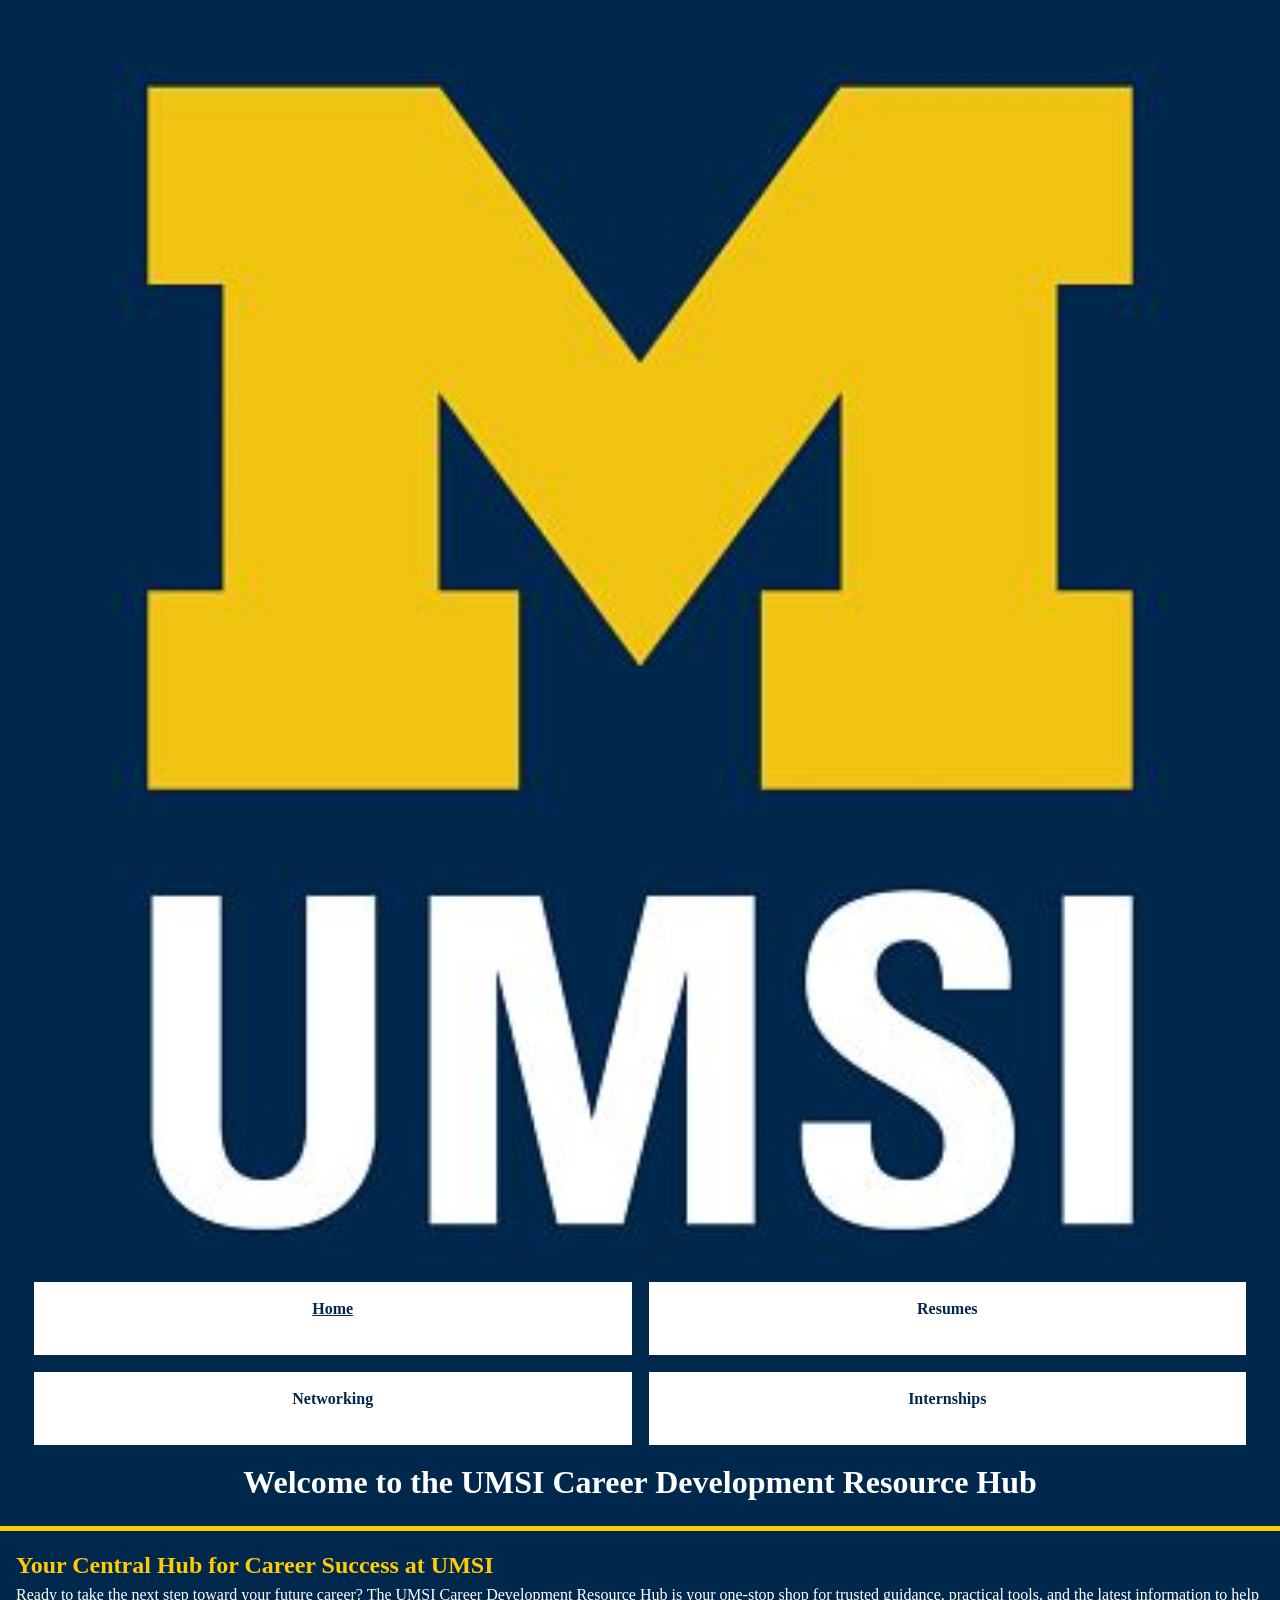
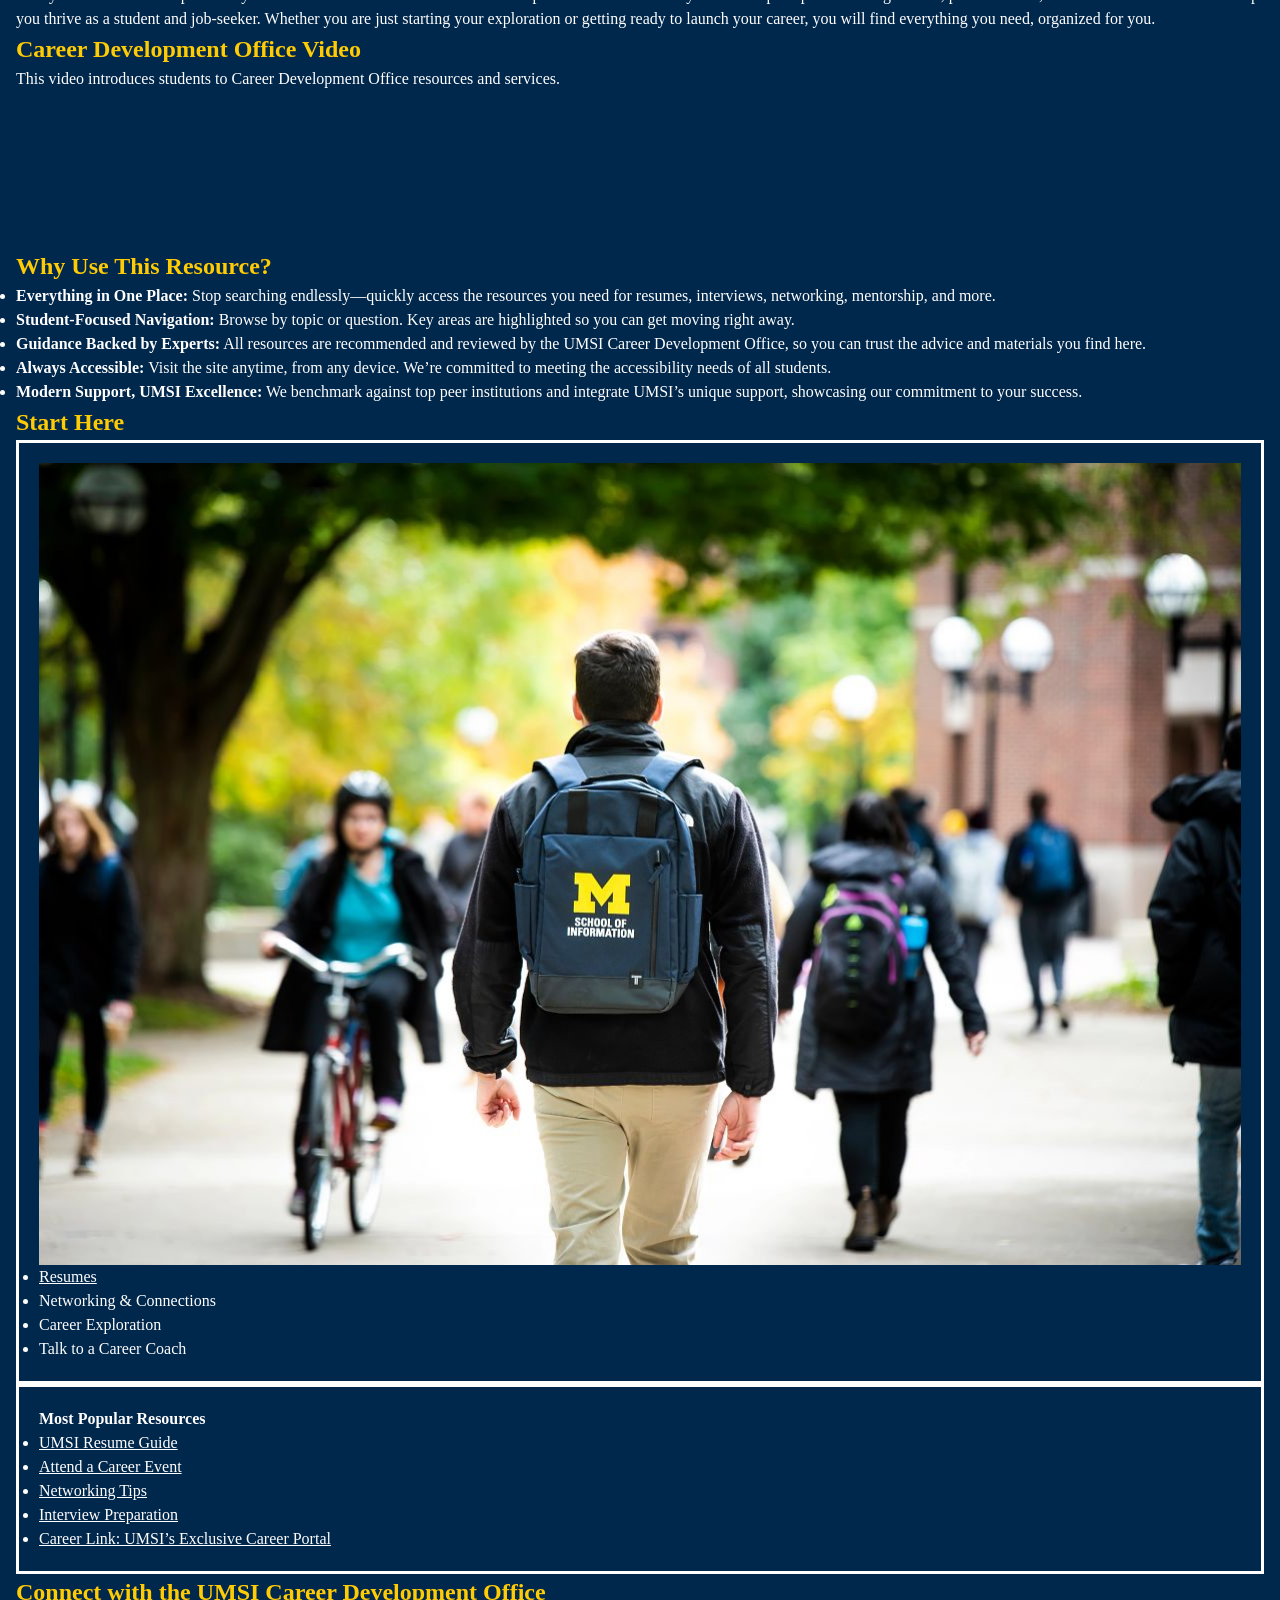
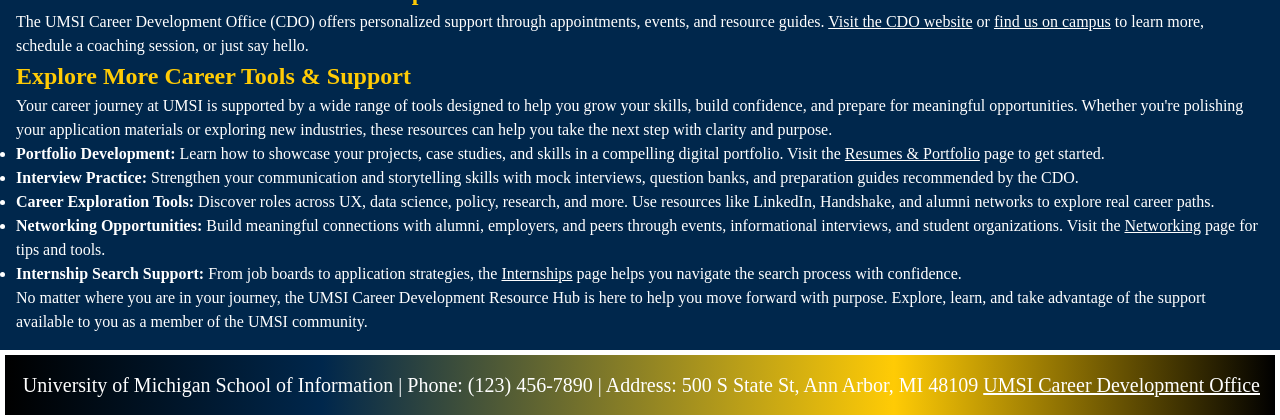
==== commit af788d38: "Add files via upload" ====
--- a/index.html
+++ b/index.html
@@ -1,62 +1,230 @@
-<!DOCTYPE html>
-	<!-- Do no make any changes to this file, but you should still review the tags to make sure that you are familiar with them. -->
-
+<!doctype html>
 <html lang="en">
-<!-- All of the meta data for the page belongs in the header tag -->
-<head>
-	<meta charset="UTF-8">
-	<meta name="viewport" content="width=device-width, initial-scale=1.0">
-	<!-- Link to the favicon image -->
-	<link rel="icon" href="images/favicon.ico">
-	<!-- Link to the reset file -->
-	<link rel="stylesheet" href="css/reset.css">
-	<!-- Link to the stylesheet -->
-	<link rel="stylesheet" href="css/style.css">
-	<title>About Me</title>
-</head>
-
-<!-- All of the visible code in the page belongs in the body tag -->
-<body>
-	<!-- Header is a sematic tag page that aids readability -->
-	<header>
-		<!-- Nav is a sematic tag page that aids accessibility -->
-		<nav>
-			<ul>
-				<!-- Since I am on the index file I added class = action to the link to index. -->
-				<!-- For this homework leave the class on index for all three pages. -->
-				<li class="active"><a href = "index.html" >About Me</a></li>
-				<li><a href = "family.html">My Family</a></li>
-				<li><a href = "random.html">Random Stuff</a></li>
-				<li><a href = "http://www.si.umich.edu">UMSI</a></li>
-			</ul>
-		</nav>
-		<!-- The h1 is a semantic tag that aids accessibility -->
-		<h1>Colleen van Lent</h1>
-	</header>
-
-	<!-- Every page should have a main tag for accessibility -->
-	<main>
-		<p>I am a Lecturer IV in the School of Information at the 
-			University of Michigan. I focus on the introductory 
-			programming courses such as Data-Oriented Programming 
-			(SI 206) and the Web Design Courses (SI 339 and SI 539).</p>
-
-		<!-- Make sure your anchor tags have a link (href) and a clickable component -->
-		<p>
-			I received my BS from <a href = "http://www.kent.edu">Kent State 
-			University</a> Honors College in Computer Science, and an MS 
-			and PhD from the University of Pittsburgh, also in Computer 
-			Science. My thesis was on Artificial Intelligence applications on 
-			the Nursebot Project, a robotic assistant for the elderly.</p>
-		<p>My previous jobs include Associate Professor at 
-			<a href = "http://www.csulb.edu">California State University</a> 
-			and positions at NASA JPL, the Naval Research Lab, and the NSA. 
-		</p>
-	</main>
-
-	<!-- Footer is a sematic tag page that aids readability -->
-	<footer>
-		<p>Colleen van Lent &copy; 2023</p>
-	</footer>
-</body>
+  <head>
+    <meta charset="UTF-8" />
+    <meta name="viewport" content="width=device-width, initial-scale=1.0" />
+    <link rel="stylesheet" href="css/html5reset.css" />
+    <link rel="stylesheet" href="css/style.css" />
+    <title>MSI Career Development Resource Hub</title>
+  </head>
+  <body>
+    <header>
+      <a href="#maincontent" class="skip-link">Skip to Main Content</a>
+      <img
+        src="images/UMSI_signature_vertical_informal_solidblue.jpg"
+        alt="UMSI Logo"
+      />
+      <nav>
+        <ul>
+          <li><a class="active" href="index.html">Home</a></li>
+          <li><a href="resume.html">Resumes</a></li>
+          <li><a href="networking.html">Networking</a></li>
+          <li><a href="internshipsearch.html">Internships</a></li>
+        </ul>
+      </nav>
+      <h1>Welcome to the UMSI Career Development Resource Hub</h1>
+    </header>
+    <main id="maincontent">
+      <section aria-labelledby="central-hub-heading">
+        <h2 id="central-hub-heading">Your Central Hub for Career Success at UMSI</h2>
+        <p>
+          Ready to take the next step toward your future career? The UMSI Career
+          Development Resource Hub is your one-stop shop for trusted guidance,
+          practical tools, and the latest information to help you thrive as a
+          student and job-seeker. Whether you are just starting your exploration
+          or getting ready to launch your career, you will find everything you
+          need, organized for you.
+        </p>
+      </section>
+    <section aria-labelledby="career-video-heading">
+      <h2 id="career-video-heading">Career Development Office Video</h2>
+      <p>
+        This video introduces students to Career Development Office resources
+        and services.
+      </p>
+      <iframe
+        width="560"
+        height="315"
+        src="https://www.youtube.com/embed/GSjGeDYJ5Nk"
+        title="Career Development Office introduction video"
+        allow="
+          accelerometer;
+          autoplay;
+          clipboard-write;
+          encrypted-media;
+          gyroscope;
+          picture-in-picture;
+          web-share;
+        "
+        referrerpolicy="strict-origin-when-cross-origin"
+        allowfullscreen
+      >
+      </iframe>
+    </section>
+    <section aria-labelledby="why-use-heading">
+      <h2 id="why-use-heading">Why Use This Resource?</h2>
+
+      <ul>
+        <li>
+          <strong>Everything in One Place:</strong> Stop searching
+          endlessly—quickly access the resources you need for resumes,
+          interviews, networking, mentorship, and more.
+        </li>
+        <li>
+          <strong>Student-Focused Navigation:</strong> Browse by topic or
+          question. Key areas are highlighted so you can get moving right away.
+        </li>
+        <li>
+          <strong>Guidance Backed by Experts:</strong> All resources are
+          recommended and reviewed by the UMSI Career Development Office, so you
+          can trust the advice and materials you find here.
+        </li>
+        <li>
+          <strong>Always Accessible:</strong> Visit the site anytime, from any
+          device. We’re committed to meeting the accessibility needs of all
+          students.
+        </li>
+        <li>
+          <strong>Modern Support, UMSI Excellence:</strong> We benchmark against
+          top peer institutions and integrate UMSI’s unique support, showcasing
+          our commitment to your success.
+        </li>
+      </ul>
+    </section>
+    <section aria-labelledby="start-here-heading">
+      <h2 id="start-here-heading">Start Here</h2>
+      <div>
+        <img
+          src="images/UMSI_CampusFall_UMSIBackpack_02.jpg"
+          alt="A student wears a UMSI backpack in fall on the drag."
+        />
+        <ul>
+          <li><a href="resume.html">Resumes</a></li>
+          <li><a>Networking & Connections</a></li>
+          <li><a>Career Exploration</a></li>
+          <li><a>Talk to a Career Coach</a></li>
+        </ul>
+      </div>
+      <div>
+        <h3>Most Popular Resources</h3>
+        <ul>
+          <li>
+            <a
+              href="https://docs.google.com/document/d/1_1GfDJyVGIgE82MZjVhuWT_aB_2Hcj1NN62FUCXoR_o/edit?tab=t.0"
+              target="_blank"
+              >UMSI Resume Guide</a
+            >
+          </li>
+          <li>
+            <a
+              href="https://umich.instructure.com/courses/137916/pages/attend-an-event"
+              target="_blank"
+              >Attend a Career Event</a
+            >
+          </li>
+          <li>
+            <a
+              href="https://docs.google.com/document/d/18HMt79BU8ovGf9z7_P7No5tuwUS6qHNW5u0sgrepLtE/edit?tab=t.0"
+              target="_blank"
+              >Networking Tips</a
+            >
+          </li>
+          <li>
+            <a
+              href="https://docs.google.com/presentation/d/15n-XqsFEntdbkZz89K-ohf7Or1NnCt5CQNDG-6fh2a0/edit?usp=sharing"
+              target="_blank"
+              >Interview Preparation</a
+            >
+          </li>
+          <li>
+            <a href="https://si-umich.12twenty.com/Login" target="_blank"
+              >Career Link: UMSI’s Exclusive Career Portal</a
+            >
+          </li>
+        </ul>
+      </div>
+    </section>
+    <section aria-labelledby="connect-with-cdo-heading">
+      <h2 id="connect-with-cdo-heading">Connect with the UMSI Career Development Office</h2>
+      <p>
+        The UMSI Career Development Office (CDO) offers personalized support
+        through appointments, events, and resource guides.
+        <a href="https://umich.instructure.com/courses/137916" target="_blank"
+          >Visit the CDO website</a
+        >
+        or
+        <a
+          href="https://www.si.umich.edu/about-umsi/getting-umsi"
+          target="_blank"
+          >find us on campus</a
+        >
+        to learn more, schedule a coaching session, or just say hello.
+      </p>
+    </section>
+    <section aria-labelledby="explore-more-heading">
+      <h2 id="explore-more-heading">Explore More Career Tools & Support</h2>
+      <p>
+        Your career journey at UMSI is supported by a wide range of tools
+        designed to help you grow your skills, build confidence, and prepare for
+        meaningful opportunities. Whether you're polishing your application
+        materials or exploring new industries, these resources can help you take
+        the next step with clarity and purpose.
+      </p>
+
+      <ul>
+        <li>
+          <strong>Portfolio Development:</strong> Learn how to showcase your
+          projects, case studies, and skills in a compelling digital portfolio.
+          Visit the <a href="resume.html">Resumes & Portfolio</a> page to get
+          started.
+        </li>
+
+        <li>
+          <strong>Interview Practice:</strong> Strengthen your communication and
+          storytelling skills with mock interviews, question banks, and
+          preparation guides recommended by the CDO.
+        </li>
+
+        <li>
+          <strong>Career Exploration Tools:</strong> Discover roles across UX,
+          data science, policy, research, and more. Use resources like LinkedIn,
+          Handshake, and alumni networks to explore real career paths.
+        </li>
+
+        <li>
+          <strong>Networking Opportunities:</strong> Build meaningful
+          connections with alumni, employers, and peers through events,
+          informational interviews, and student organizations. Visit the
+          <a href="networking.html">Networking</a> page for tips and tools.
+        </li>
+
+        <li>
+          <strong>Internship Search Support:</strong> From job boards to
+          application strategies, the
+          <a href="internshipsearch.html">Internships</a> page helps you
+          navigate the search process with confidence.
+        </li>
+      </ul>
+
+      <p>
+        No matter where you are in your journey, the UMSI Career Development
+        Resource Hub is here to help you move forward with purpose. Explore,
+        learn, and take advantage of the support available to you as a member of
+        the UMSI community.
+      </p>
+    </section>
+    </main>
+
+    <!-- Content taken & modified from UMGPT with the prompt, "Write me a webpage of intro content to help meet the following requirements - this is for the home page": and then pasted in the client objectives & project requirements"
+       UMGPT. (2025). UMGPT ( GPT-4.1 August 25th version) [Large language model]. -->
+    <footer>
+      <p>
+        University of Michigan School of Information | Phone: (123) 456-7890 |
+        Address: 500 S State St, Ann Arbor, MI 48109
+        <a href="https://umich.instructure.com/courses/137916"
+          >UMSI Career Development Office
+        </a>
+      </p>
+    </footer>
+  </body>
 </html>
